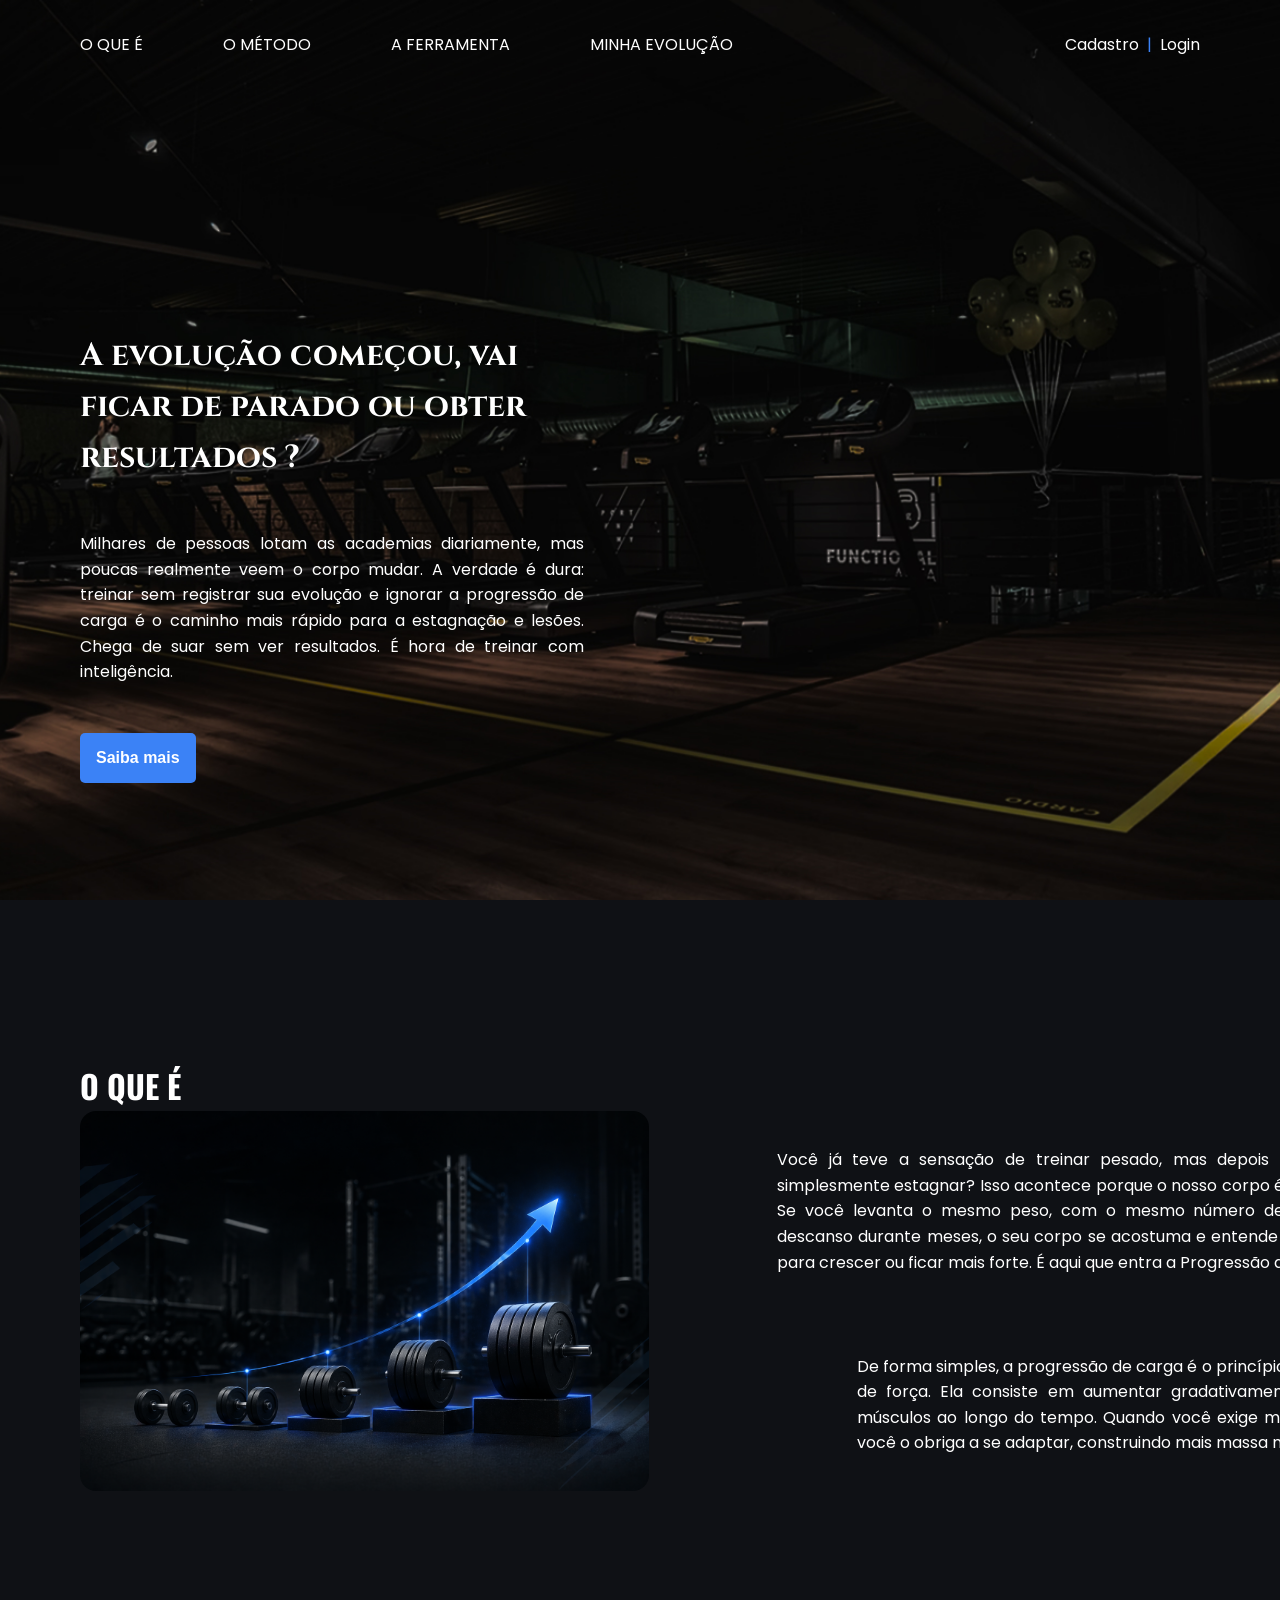
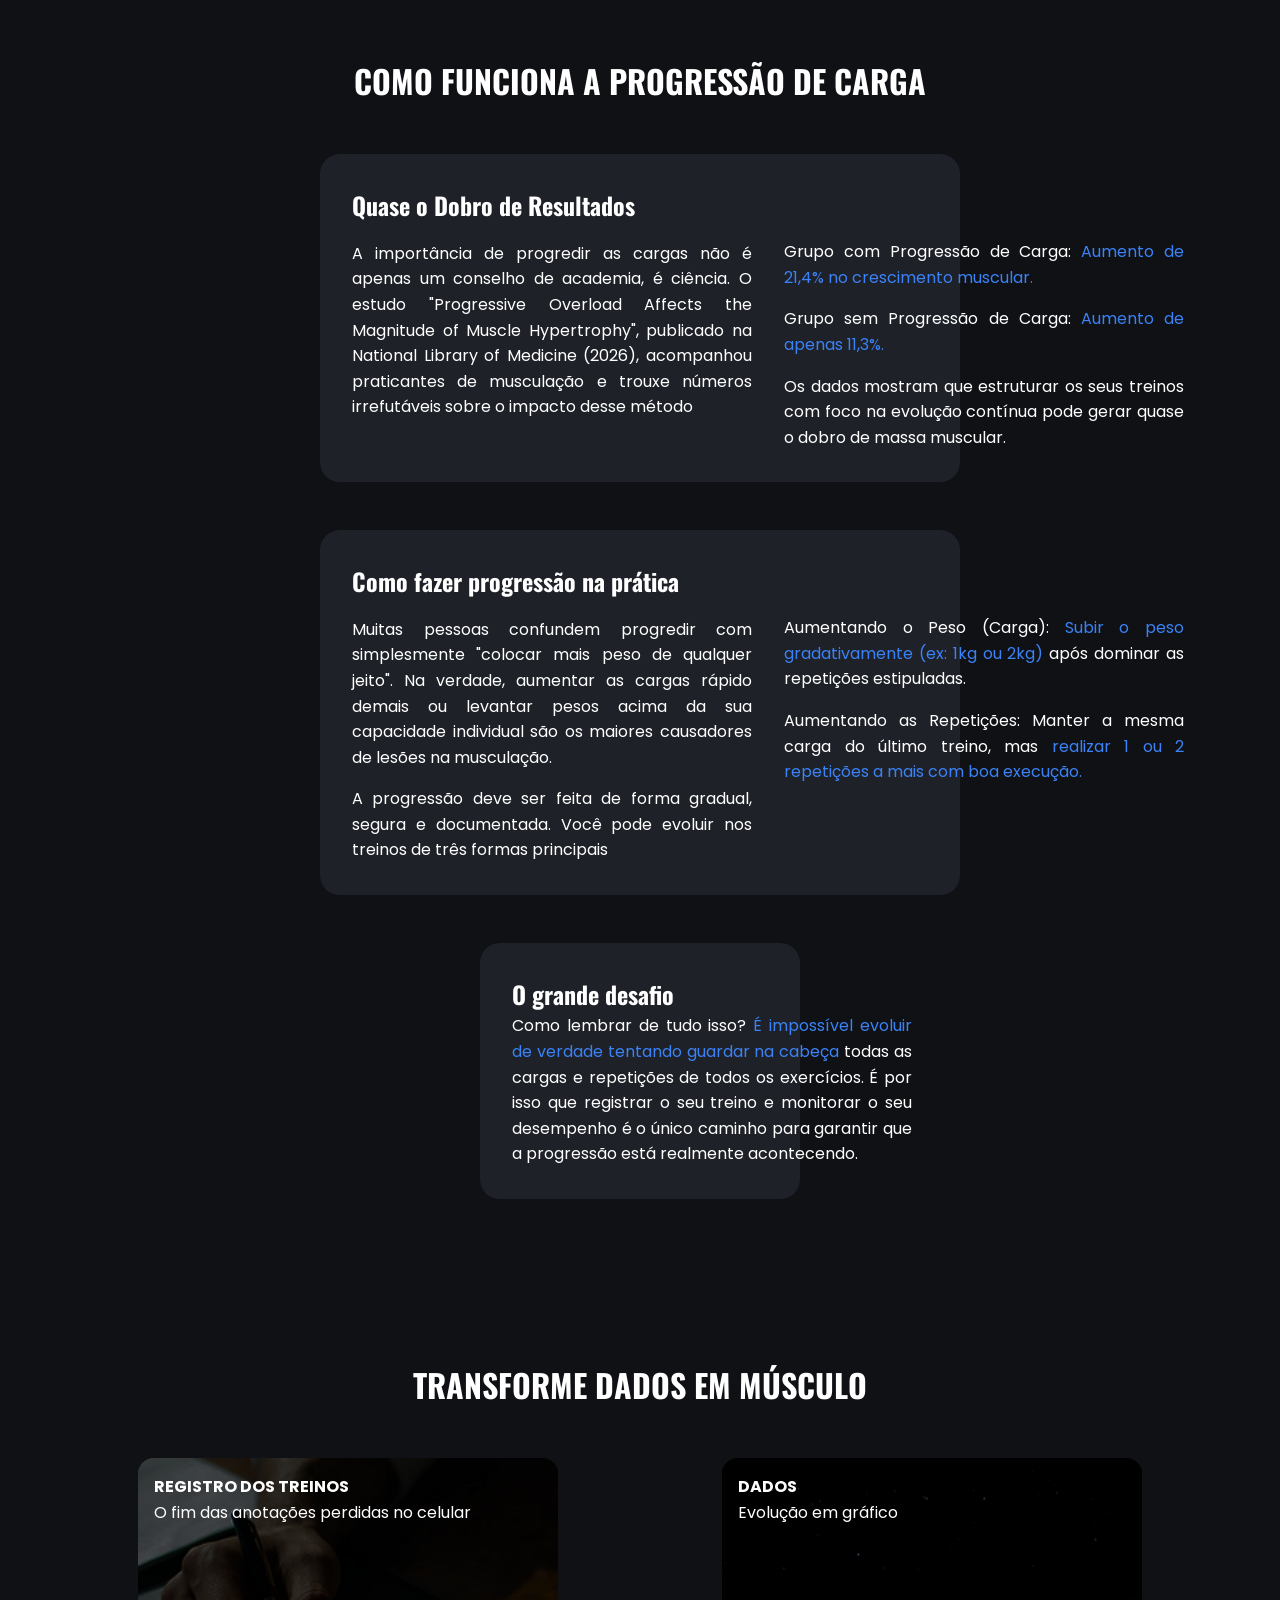
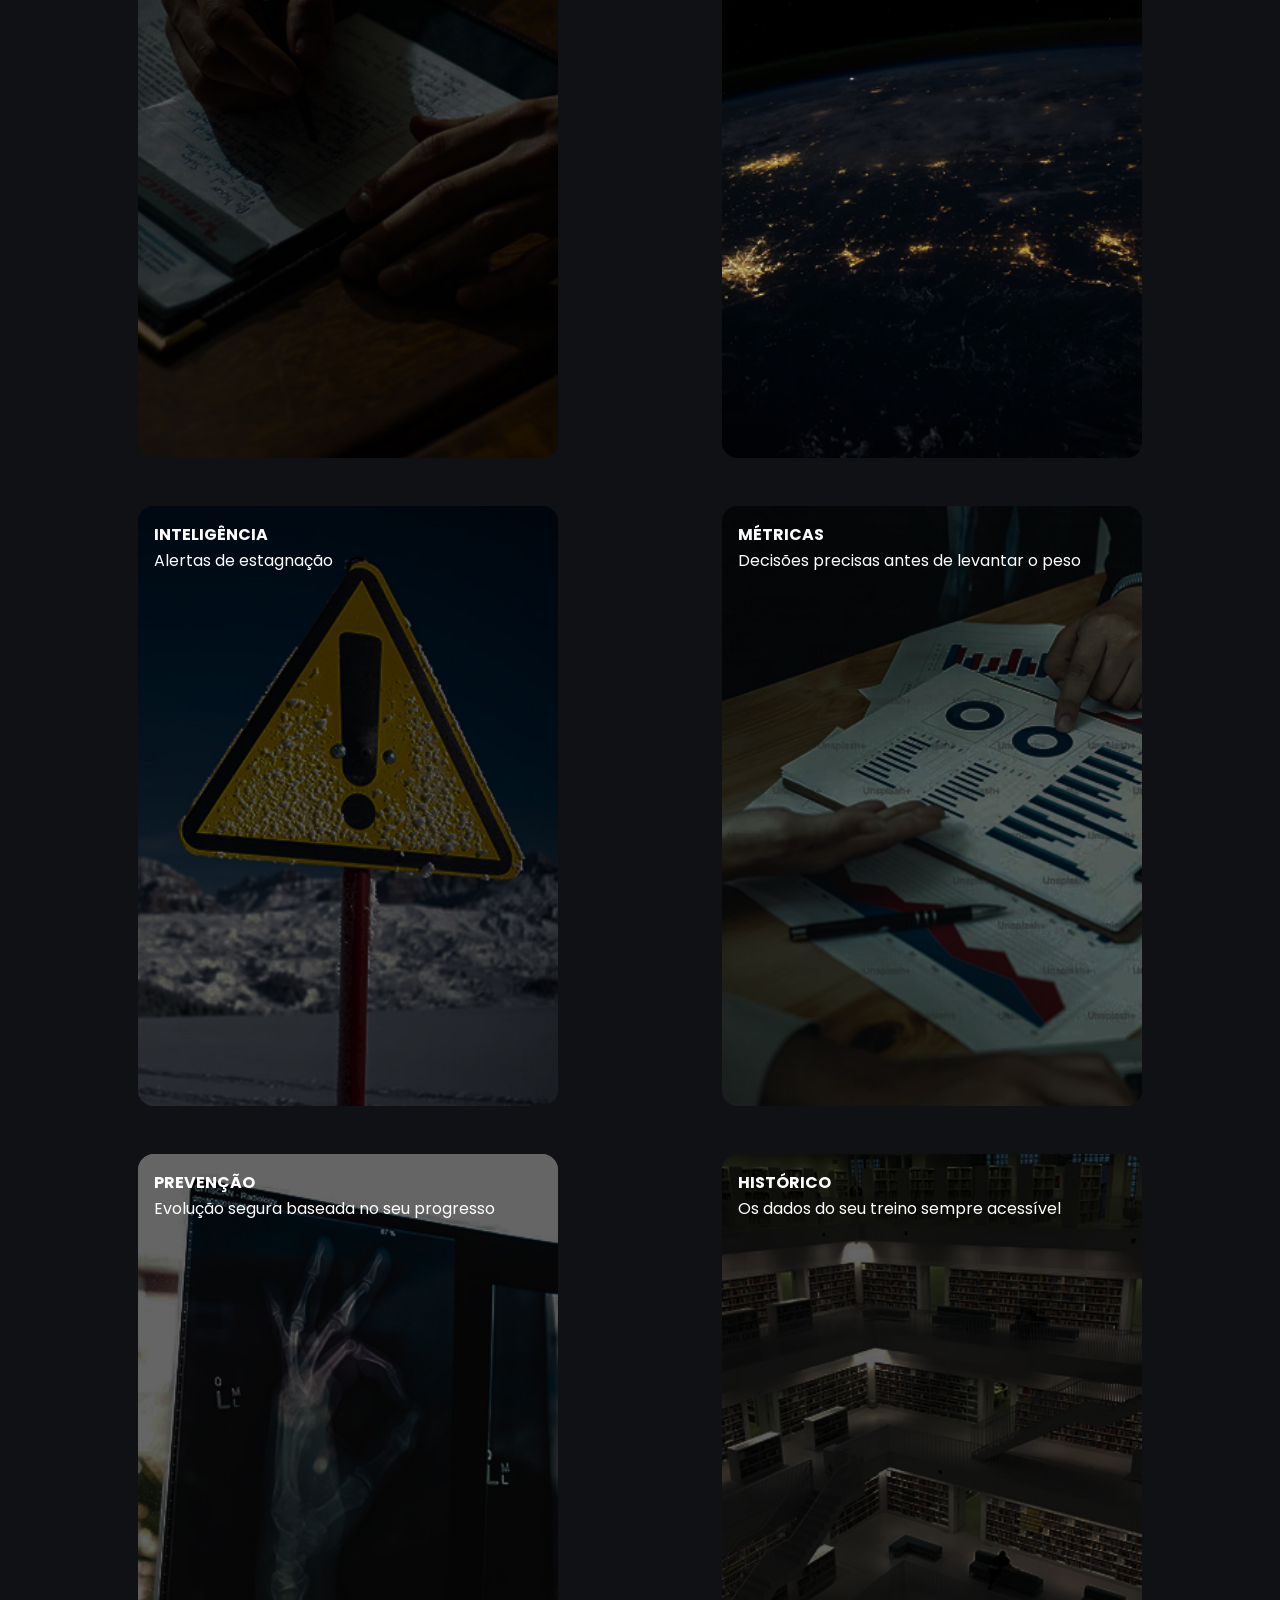
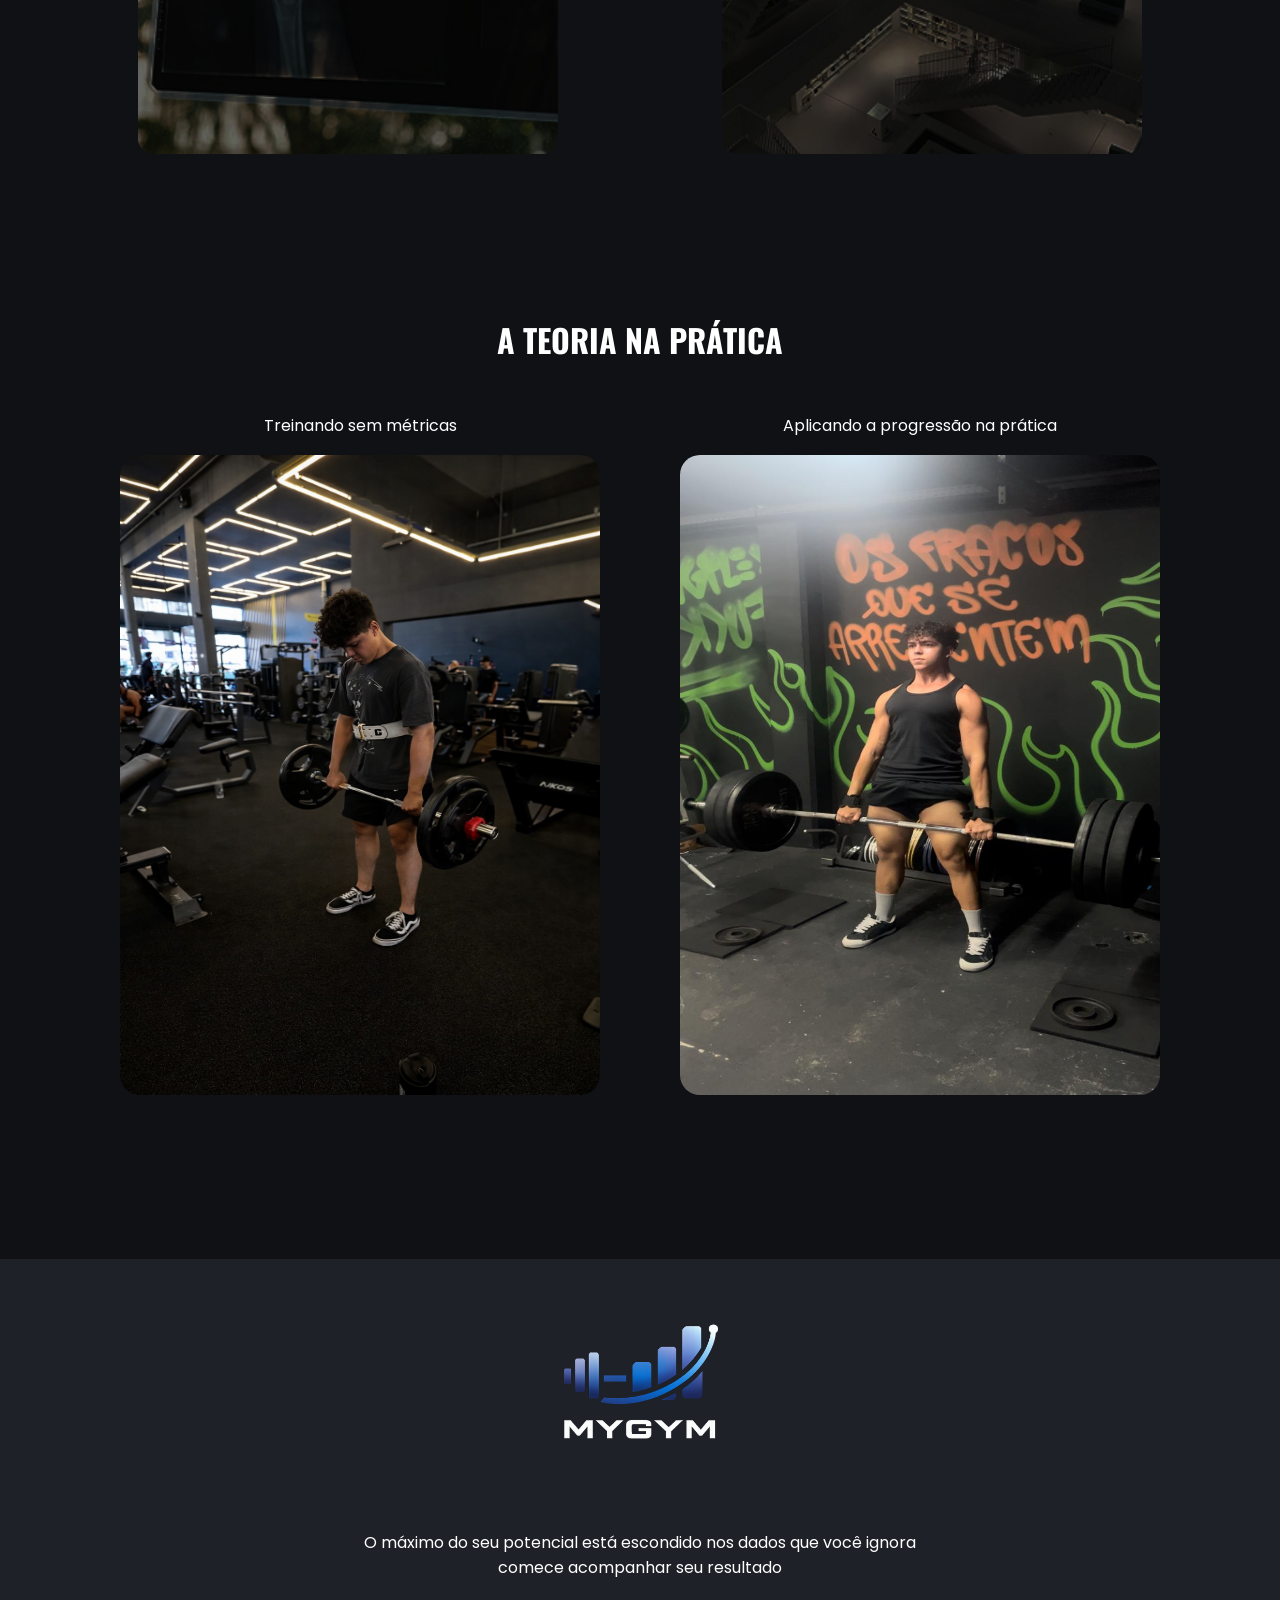
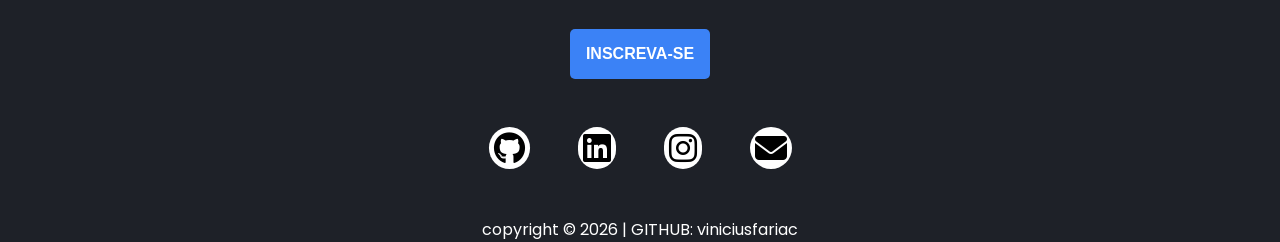
==== public/index.html @ 1f277b71 "feat: adicionando estrutura do back end com login e cadastro funcionando" ====
<!DOCTYPE html>
<html lang="pt-br">

<head>
    <!-- Meta -->
    <meta charset="UTF-8"> <!--UTF-8 utilizado para codificação de caracteres-->
    <meta name="viewport" content="width=device-width, initial-scale=1.0"> <!--Responsividade-->

    <!-- Adicionados para gerenciar meta dados da página HTML -->
    <!-- Descrição para o motor de busca -->
    <meta name="description" content="Site para registro de progressão de carga voltado para praticantes de academia">

    <!-- Força navegador emular utilizando o motor mais moderno possível -->
    <meta http-equiv="X-UA-Compatible" content="ie=edge">
    <!--Palavras chaves para o site ser encontrado-->
    <meta name="keywords" content="academia, gym, myGym, progressão de carga, ">
    <!-- Titúlo do site -->
    <title>My Gym</title>

    <!-- Style CSS -->
    <link rel="stylesheet" href="css/global.css">
    <link rel="stylesheet" href="css/index.css">

    <!-- CDN AWESOME -->
    <link rel="stylesheet" href="https://cdnjs.cloudflare.com/ajax/libs/font-awesome/6.5.0/css/all.min.css"
        crossorigin="anonymous" referrerpolicy="no-referrer" />
</head>

<body>
    <div class="container_hero">
        <header>
            <nav>
                <ul class="menu_item">
                    <li class="list_item"> <a href="#article_what">O que é</a></li>
                    <li class="list_item"><a href="#section_progression">O método</a></li>
                    <li class="list_item"><a href="#section_tool">A ferramenta</a></li>
                    <li class="list_item"><a href="#section_evolution">Minha evolução</a></li>
                </ul>
                <ul class="menu_item menu_login">
                    <li class="list_item"><a href="register.html">Cadastro</a></li>
                    <li class="list_item highlight_color">|</li>
                    <li class="list_item"><a href="login.html">Login</a></li>
                </ul>
            </nav>
        </header>

        <section class="content_hero">
            <h1 class="title_hero">A evolução começou, vai ficar de parado ou obter resultados ?</h1>
            <p class="text_hero">Milhares de pessoas lotam as academias diariamente, mas poucas realmente veem o
                corpo mudar. A verdade é dura: treinar sem registrar sua evolução e ignorar a progressão de carga é
                o caminho mais rápido para a estagnação e lesões. Chega de suar sem ver resultados. É hora de
                treinar com inteligência.</p>
            <div>
                <button class="button">Saiba mais</button>
            </div>
        </section>
    </div>

    <main>
        <article class="container_what" id="article_what">
            <div>
                <h1>O QUE É</h1>
                <figure>
                    <img src="assets/imagem_progressa_peso.png" title="Progressão de carga"
                        alt="Anilhas aumentando o peso">
                </figure>
            </div>

            <section class="section_what">
                <p>Você já teve a sensação de treinar pesado, mas depois de algumas semanas o seu corpo simplesmente
                    estagnar? Isso acontece porque o nosso corpo é uma máquina de adaptação incrível. Se você levanta o
                    mesmo peso, com o mesmo número de repetições e o mesmo tempo de descanso durante meses, o seu corpo
                    se acostuma e entende que não precisa mais gastar energia para crescer ou ficar mais forte. É aqui
                    que entra a Progressão de Carga.</p>

                <p>De forma simples, a progressão de carga é o princípio fundamental da musculação e do treinamento de
                    força. Ela consiste em aumentar gradativamente o estímulo e o desafio imposto aos seus músculos ao
                    longo do tempo. Quando você exige mais do seu corpo do que ele está acostumado, você o obriga a se
                    adaptar, construindo mais massa muscular e ganhando mais força.</p>
            </section>
        </article>

        <article class="container_progression" id="section_progression">
            <h1>COMO FUNCIONA A PROGRESSÃO DE CARGA</h1>
            <section class="card_progression">
                <div class="content_progression">
                    <h2>Quase o Dobro de Resultados</h2>
                    <p>A importância de progredir as cargas não é apenas um conselho de academia, é ciência. O estudo
                        "Progressive Overload Affects the Magnitude of Muscle Hypertrophy", publicado na National
                        Library of Medicine (2026), acompanhou praticantes de musculação e trouxe números irrefutáveis
                        sobre o impacto desse método</p>
                </div>
                <div class="content_progression_response">
                    <p>Grupo com Progressão de Carga: <span class="highlight_color">Aumento de 21,4% no crescimento
                            muscular.</span></p>
                    <p>Grupo sem Progressão de Carga: <span class="highlight_color">Aumento de apenas 11,3%.</span></p>
                    <p>Os dados mostram que estruturar os seus treinos com foco na evolução contínua pode gerar quase o
                        dobro de massa muscular.</p>
                </div>
            </section>
            <section class="card_progression">
                <div class="content_progression">
                    <h2>Como fazer progressão na prática</h2>
                    <p>Muitas pessoas confundem progredir com simplesmente "colocar mais peso de qualquer jeito". Na
                        verdade, aumentar as cargas rápido demais ou levantar pesos acima da sua capacidade individual
                        são os maiores causadores de lesões na musculação.</p>
                    <p>A progressão deve ser feita de forma gradual, segura e documentada. Você pode evoluir nos treinos
                        de três formas principais</p>
                </div>
                <div class="content_progression_response">
                    <p>Aumentando o Peso (Carga): <span class="highlight_color">Subir o peso gradativamente (ex: 1kg ou
                            2kg) </span>após dominar
                        as repetições estipuladas.</p>
                    <p>Aumentando as Repetições: Manter a mesma carga do último treino, mas <span
                            class="highlight_color">realizar 1 ou 2
                            repetições a mais com boa execução.</span></p>
                </div>
            </section>
            <section class="card_progression card_progression_less">
                <div>
                    <h2>O grande desafio</h2>
                    <p>Como lembrar de tudo isso? <span class="highlight_color">É impossível evoluir de verdade tentando
                            guardar na cabeça</span> todas as cargas e repetições de todos os exercícios. É por isso que
                        registrar o seu treino e monitorar o seu desempenho é o único caminho para garantir que a
                        progressão está realmente acontecendo.</p>
                </div>
            </section>
        </article>

        <article class="container_tool" id="section_tool">
            <h1>TRANSFORME DADOS EM MÚSCULO</h1>
            <div class="container_card_data">
                <div class="card_data register">
                    <div class="content_data">
                        <p class="bolder">REGISTRO DOS TREINOS</p>
                        <p class="context">O fim das anotações perdidas no celular</p>
                        <p class="desc"> Suas anotações de treinos ficam organizadas em um só lugar, sem risco de perder
                            informações importantes. Acesse seu histórico sempre que precisar e acompanhe sua evolução
                            com clareza.</p>
                    </div>
                </div>
                <div class="card_data data">
                    <div class="content_data">
                        <p class="bolder">DADOS</p>
                        <p class="context">Evolução em gráfico</p>
                        <p class="desc"> Transforme seus treinos em dados visuais. Com nossos gráficos de linhas e
                            barras mostraram sua evolução em cargas e repetições, facilitando a identificação de
                            progresso ou estagnação.
                        </p>
                    </div>
                </div>
                <div class="card_data intelligent">
                    <div class="content_data">
                        <p class="bolder">INTELIGÊNCIA</p>
                        <p class="context">Alertas de estagnação</p>
                        <p class="desc">Nosso sistema analisa seu desempenho e identifica semanas que voce não progrediu
                            ou regrediu, gerando alertas quando ocorrer, para voce analisar o motivo daquele desempenho
                        </p>
                    </div>
                </div>
                <div class="card_data metric">
                    <div class="content_data">
                        <p class="bolder">MÉTRICAS</p>
                        <p class="context">Decisões precisas antes de levantar o peso</p>
                        <p class="desc">Acompanhe indicadores importantes do seu treino e tome decisões mais assertivas.
                            Nosso sistema deixa seu desempenho centralizado e as informações claras, possibilidando uma
                            leitura rápida</p>
                    </div>
                </div>
                <div class="card_data prevetion">
                    <div class="content_data">
                        <p class="bolder">PREVENÇÃO</p>
                        <p class="context">Evolução segura baseada no seu progresso
                        </p>
                        <p class="desc">Evite lesões e treinos exagerados com base no seu histórico. Com um sistema
                            visual, voce consegue identificar se consegue ou não realizar aquela carga, sem ficar no
                            achismo de qual o seu peso ideal</p>
                    </div>
                </div>
                <div class="card_data history">
                    <div class="content_data">
                        <p class="bolder">HISTÓRICO</p>
                        <p class="context">Os dados do seu treino sempre acessível</p>
                        <p class="desc">Tenha acesso completo ao seu histórico de treinos a qualquer momento. Consulte
                            sessões anteriores, compare resultados e mantenha consistência na sua evolução.
                        </p>
                    </div>
                </div>
            </div>
        </article>

        <article class="container_evolution" id="section_evolution">
            <h1>A TEORIA NA PRÁTICA</h1>
            <section class="container_evolution_content">
                <div class="content_evolution">
                    <p>Treinando sem métricas</p>
                    <figcaption>
                        <img src="assets/imagem_antes.png" title="Antes da progressão de carga"
                            alt="Imagem antes da progressão de carga">
                    </figcaption>
                </div>
                <div class="content_evolution">
                    <p>Aplicando a progressão na prática</p>
                    <figcaption>
                        <img src="assets/imagem_depois.jpeg" title="Depois da progressão de carga"
                            alt="Imagem depois da progressão de carga">
                    </figcaption>
                </div>
            </section>
        </article>
    </main>

    <footer>
        <figcaption>
            <img src="assets/logo_mygym.png" title="Logo my gym" alt="Logo my gym">
        </figcaption>
        <div class="content_footer">
            <p class="text_footer">O máximo do seu potencial está escondido nos dados que você ignora comece acompanhar
                seu resultado</p>
            <button class="button">INSCREVA-SE</button>
            <ul class="menu_footer">
                <li><a href="https://github.com/viniciusfariac"><i class="fa-brands fa-github"></i></a></li>
                <li><a href="www.linkedin.com/in/vinicius-faria-cerqueira-62347632a"><i
                            class="fa-brands fa-linkedin"></i></a></li>
                <li><a href="https://instagram.com/v_f4ria"><i class="fa-brands fa-instagram"></i></a></li>
                <li><a href="mailto:vfariacerqueira@gmail.com"><i class="fa-solid fa-envelope"></i></a></li>
            </ul>
            <p>copyright © 2026 | GITHUB: viniciusfariac</p>
        </div>
    </footer>
</body>

</html>
---- public/css/global.css ----
/* Importando as fontes utilizadas no site */
@import url('https://fonts.googleapis.com/css2?family=Montserrat:ital,wght@0,100..900;1,100..900&display=swap');
@import url('https://fonts.googleapis.com/css2?family=Montserrat:ital,wght@0,100..900;1,100..900&family=Oswald:wght@200..700&display=swap');
@import url('https://fonts.googleapis.com/css2?family=Cinzel:wght@400..900&family=Montserrat:ital,wght@0,100..900;1,100..900&family=Oswald:wght@200..700&display=swap');
@import url('https://fonts.googleapis.com/css2?family=Cinzel:wght@400..900&family=Montserrat:ital,wght@0,100..900;1,100..900&family=Oswald:wght@200..700&family=Poppins:ital,wght@0,100;0,200;0,300;0,400;0,500;0,600;0,700;0,800;0,900;1,100;1,200;1,300;1,400;1,500;1,600;1,700;1,800;1,900&display=swap');


/* Colocando as variáveis de cores */
:root {
    --bg-primary: #0F1115;
    --bg-secondary: #1E2128;
    --highlight-color: #3B82F6;
    --highlight-color-hover: #60A5FA;
    --text-dark: #FFF
}

* {
    margin: 0;
    padding: 0;
    list-style-type: none;
    text-decoration: none;
    box-sizing: border-box;
}

/* Estilização html */
html {
    transition: 1s;
    scroll-behavior: smooth;
}

/* Estilizando cor de fundo do body */
body {
    background-color: var(--bg-primary);
}

/* Estilizando cor do texto */
h1,
p,
li,
a,
h2,
label,
img[alt] {
    color: var(--text-dark);
    line-height: 1.6;
}

/* Estilizando tamanho da fonte, alinhamento e qual fonte será utilizada no pagrafo e lista */
p,
li {
    text-align: justify;
    font-size: 1rem;
    font-family: poppins, Arial, Helvetica, sans-serif;
}


/* Estilizando tamanho da fonte e familia do h1 */
h1 {
    font-size: 2rem;
    font-family: oswald, Arial, Helvetica, sans-serif;
    font-weight: bold;
}

/* Estilizando o h2 */
h2 {
    font-size: 1.5rem;
    font-family: oswald, Arial, Helvetica, sans-serif;
    font-weight: bold;
}

/* Transição para troca de cor */
a {
    transition: 0.5s;
}

/* Cor quando o usuário passar o mouse e transição para troca de cor */
a:hover {
    transition: 0.5s;
    color: var(--highlight-color-hover);
}

/* bolder */
.bolder {
    font-weight: bolder;
}

/* Button padrão */
.button {
    background-color: var(--highlight-color);
    color: var(--text-dark);
    border: none;
    border-radius: 5px;
    padding: 1rem;
    font-weight: bold;
    font-size: 1rem;
    transition: 0.5s;
    cursor: pointer;
}

/* Estilização hover button */
.button:hover {
    background-color: var(--highlight-color-hover);
    transition: 0.5s;
}


/* Estilização das cores destaque */
.highlight_color {
    color: var(--highlight-color);
}
---- public/css/index.css ----
/* Importando as fontes utilizadas no site */
@import url('https://fonts.googleapis.com/css2?family=Montserrat:ital,wght@0,100..900;1,100..900&display=swap');
@import url('https://fonts.googleapis.com/css2?family=Montserrat:ital,wght@0,100..900;1,100..900&family=Oswald:wght@200..700&display=swap');
@import url('https://fonts.googleapis.com/css2?family=Cinzel:wght@400..900&family=Montserrat:ital,wght@0,100..900;1,100..900&family=Oswald:wght@200..700&display=swap');
@import url('https://fonts.googleapis.com/css2?family=Cinzel:wght@400..900&family=Montserrat:ital,wght@0,100..900;1,100..900&family=Oswald:wght@200..700&family=Poppins:ital,wght@0,100;0,200;0,300;0,400;0,500;0,600;0,700;0,800;0,900;1,100;1,200;1,300;1,400;1,500;1,600;1,700;1,800;1,900&display=swap');

/* Colocando as variáveis de cores */
:root {
    --bg-primary: #0F1115;
    --bg-secondary: #1E2128;
    --highlight-color: #3B82F6;
    --highlight-color-hover: #60A5FA;
    --text-dark: #FFF
}

/* Centralizando h1 */
.container_tool h1,
.container_evolution h1 {
    text-align: center;
}

/* Estilizando familida da fonte do titulo de destaque */
.title_hero {
    font-family: cinzel, Arial, Helvetica, sans-serif;
}

/* Margin padrão */
nav,
.content_hero,
.container_what,
.container_tool,
.container_evolution {
    margin: 0 5rem;
}


/* Começo das estilizações por body */

/* Estilização container hero */
.container_hero {
    height: 100vh;
    width: 100%;
    background-image: url('../assets/gym_hero.jpg');
    background-size: cover;
    background-position: center;
    background-repeat: no-repeat;
    display: flex;
    flex-direction: column;
    gap: 15rem;
    margin-bottom: 10rem;
}

/* Estilização da nav bar */
nav {
    display: flex;
    justify-content: space-between;
    padding: 2rem 0;
}

/* Estilização dos itens do menu da nav bar */
.menu_item {
    display: flex;
    justify-content: space-around;
    gap: 5rem;
    text-transform: uppercase;
}

/* Estilização do login */
.menu_login {
    gap: 0.5rem;
    text-transform: none;
}

/* Conteudo da hero, texto contextualizando */
.content_hero {
    display: flex;
    flex-direction: column;
    gap: 1rem;
    width: 31.5rem;
    gap: 3rem;
}

/* Estilização do main */
main {
    display: flex;
    flex-direction: column;
    gap: 10rem;
}


/* Começo da estilização da seção O que é */

/* Estilização do container o que é */
.container_what {
    display: flex;
    gap: 3rem;
}

/* Seção do o que é, onde contém os textos */
.section_what {
    display: flex;
    flex-direction: column;
    justify-content: space-around;
    align-items: center;
    margin-top: 3rem;
}

/* Limitando largura dos textos */
.section_what p {
    width: 50rem;
}

/* Margin no ultimo p */
.section_what p:last-child {
    margin-left: 10rem;
}

/* Configuração da imagem */
.container_what img {
    width: 569px;
    height: 380px;
    border-radius: 1rem;
}

/* Começo da seção como funciona a progressão de carga */
.container_progression {
    display: flex;
    flex-direction: column;
    gap: 3rem;
    justify-content: center;
    align-items: center;
}

/* Cards explicando a progressão */
.card_progression {
    background-color: var(--bg-secondary);
    padding: 2rem;
    width: 50%;
    border-radius: 20px;
    display: flex;
    gap: 2rem;
}


/* Conteúdo dos cards separado */
.content_progression_response,
.content_progression {
    display: flex;
    flex-direction: column;
    gap: 1rem;
}


/* Card menor */
.card_progression_less {
    width: 25%;
}

/* Largura do texto */
.card_progression p {
    width: 400px;
}

/* Margin da resposta, essa é para nivelar os textos */
.content_progression_response {
    margin-top: 3.3rem;
}


/* Container da parte falando sobre a ferramenta, 
engloba container dos cards e h1 */
.container_tool {
    display: flex;
    flex-direction: column;
    gap: 3rem;
    justify-content: center;
}

/* Container que cabe apenas os cards*/
.container_card_data {
    display: flex;
    flex-wrap: wrap;
    justify-content: space-around;
    align-items: center;
    gap: 3rem;
}

/* Colocando imagens de cada card */
.register {
    background-image: url('../assets/register.jpg');
}

.data {
    background-image: url('../assets/data.jpg');
}

.intelligent {
    background-image: url('../assets/alert.jpg');
}

.metric {
    background-image: url('../assets/kpi.jpg');
}

.prevetion {
    background-image: url('../assets/prevetion.jpg');
}

.history {
    background-image: url('../assets/history.jpg');
}

/* Ajustando a imagem do card,
altura, largura do card, borda arredondada,
overflow hidden para não vazar o blur e a imagem dar zoom futuramente*/
.card_data {
    position: relative;
    width: 420px;
    height: 600px;
    background-size: cover;
    background-position: center;
    border-radius: 1rem;
    overflow: hidden;
    padding: 1rem;
}

/* Criando pseudo elemento para ser o blur,
posição absoluta, posiciona em cima do card_data
transição para a animação 
inset diz que tem um elemento ali e que ele prenche todo o espaço
background inherit fala para pegar o background do card_data, como a imagem, cover, center*/
.card_data::before {
    content: "";
    position: absolute;
    inset: 0;
    background: inherit;
    filter: blur(0px);
    transition: 1s;
}

/* Conteúdo do card */
.content_data {
    position: relative;
    transition: 0.5s;
    color: white;
}

/* Adicionando quando passa o mouse: 
efeito de desfoque (blur),
escurecendo a foto para facilitar leitura,
aumentando a escada da foto, efeito de zoom da imagem por conta do overflow hidden*/
.card_data:hover::before {
    filter: blur(8px) brightness(0.5);
    transform: scale(1.1);
}

/* Transição no context para ele não voltar direto */
.card_data .context {
    transition: 1s;
}

/* Tirando o context, efeito de sumindo */
.card_data:hover .context {
    transition: 1s;
    opacity: 0;
}

/* Descrição presente no site, mas não podendo ser vista */
.card_data .desc {
    transition: 1s;
    opacity: 0;
}

/* Descrição podendo ser vista qunado passa o mouse */
.card_data:hover .desc {
    opacity: 1;
    transition: 1s;
}

/* Container da evolução,
engloba h1 e container de conteudo */
.container_evolution {
    display: flex;
    flex-direction: column;
    gap: 3rem;
}

/* Conteudo, imagens e textos */
.container_evolution_content {
    display: flex;
    flex-wrap: wrap;
    justify-content: space-around;
}

/* Separando imagem e texto, 2 box */
.content_evolution {
    display: flex;
    flex-direction: column;
    gap: 1rem;
    align-items: center;
    justify-content: space-around;
}

/* Imagem do conteudo */
.content_evolution img {
    width: 30rem;
    height: 40rem;
    background-position: center;
    border-radius: 20px;
}

/* Inicio do footer */
footer {
    display: flex;
    flex-direction: column;
    background-color: var(--bg-secondary);
    margin-top: 10rem;
    padding: 0 1rem;
    justify-content: center;
    align-items: center;
}

/* Tamanho da imagem */
footer img {
    width: 400px;
}

/* Conteúdo do footer */
.content_footer {
    display: flex;
    flex-direction: column;
    justify-content: center;
    align-items: center;
    gap: 3rem;
}

/* Texto do footer */
.text_footer {
    width: 70%;
    text-align: center;
}

/* menu do footer */
.menu_footer {
    display: flex;
    gap: 3rem;
}

/* Itens do footer */
.menu_footer i {
    font-size: 2rem;
    color: black;
    background-color: #fff;
    padding: 5px;
    border-radius: 5rem;
}
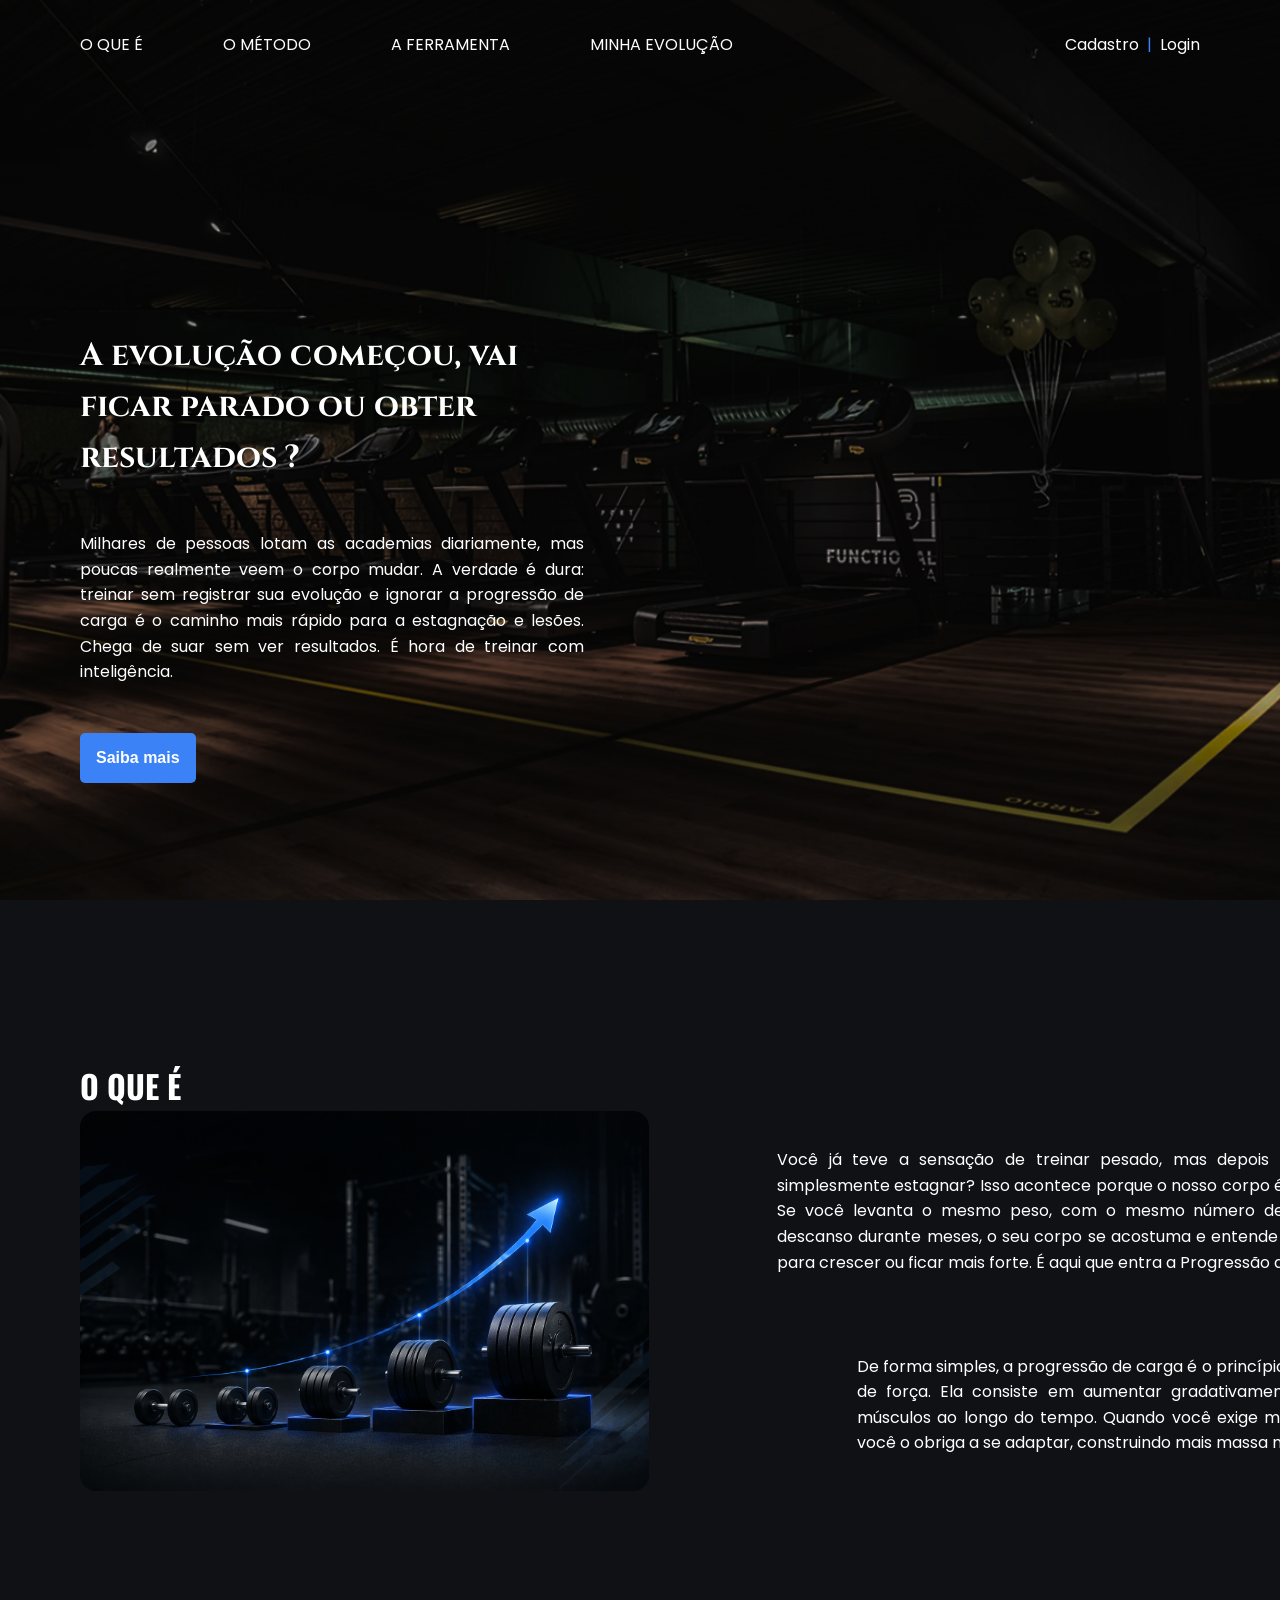
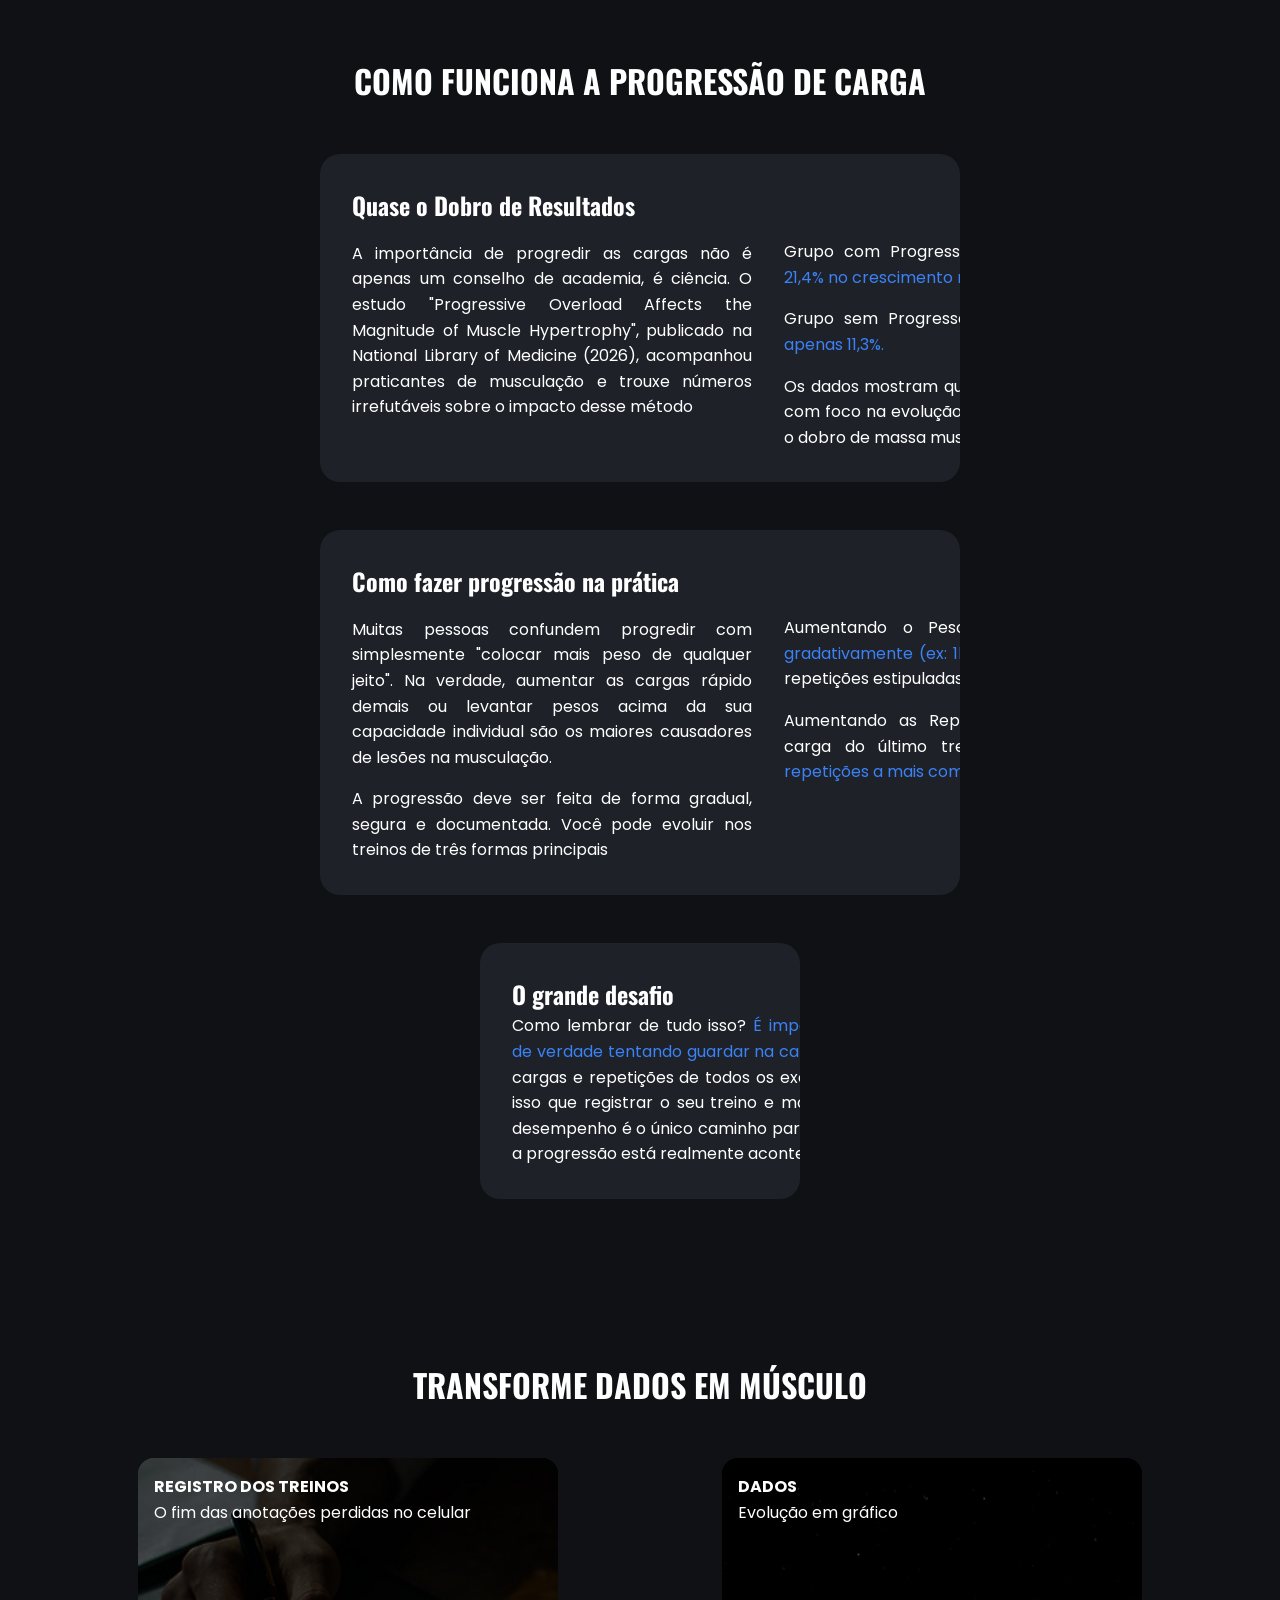
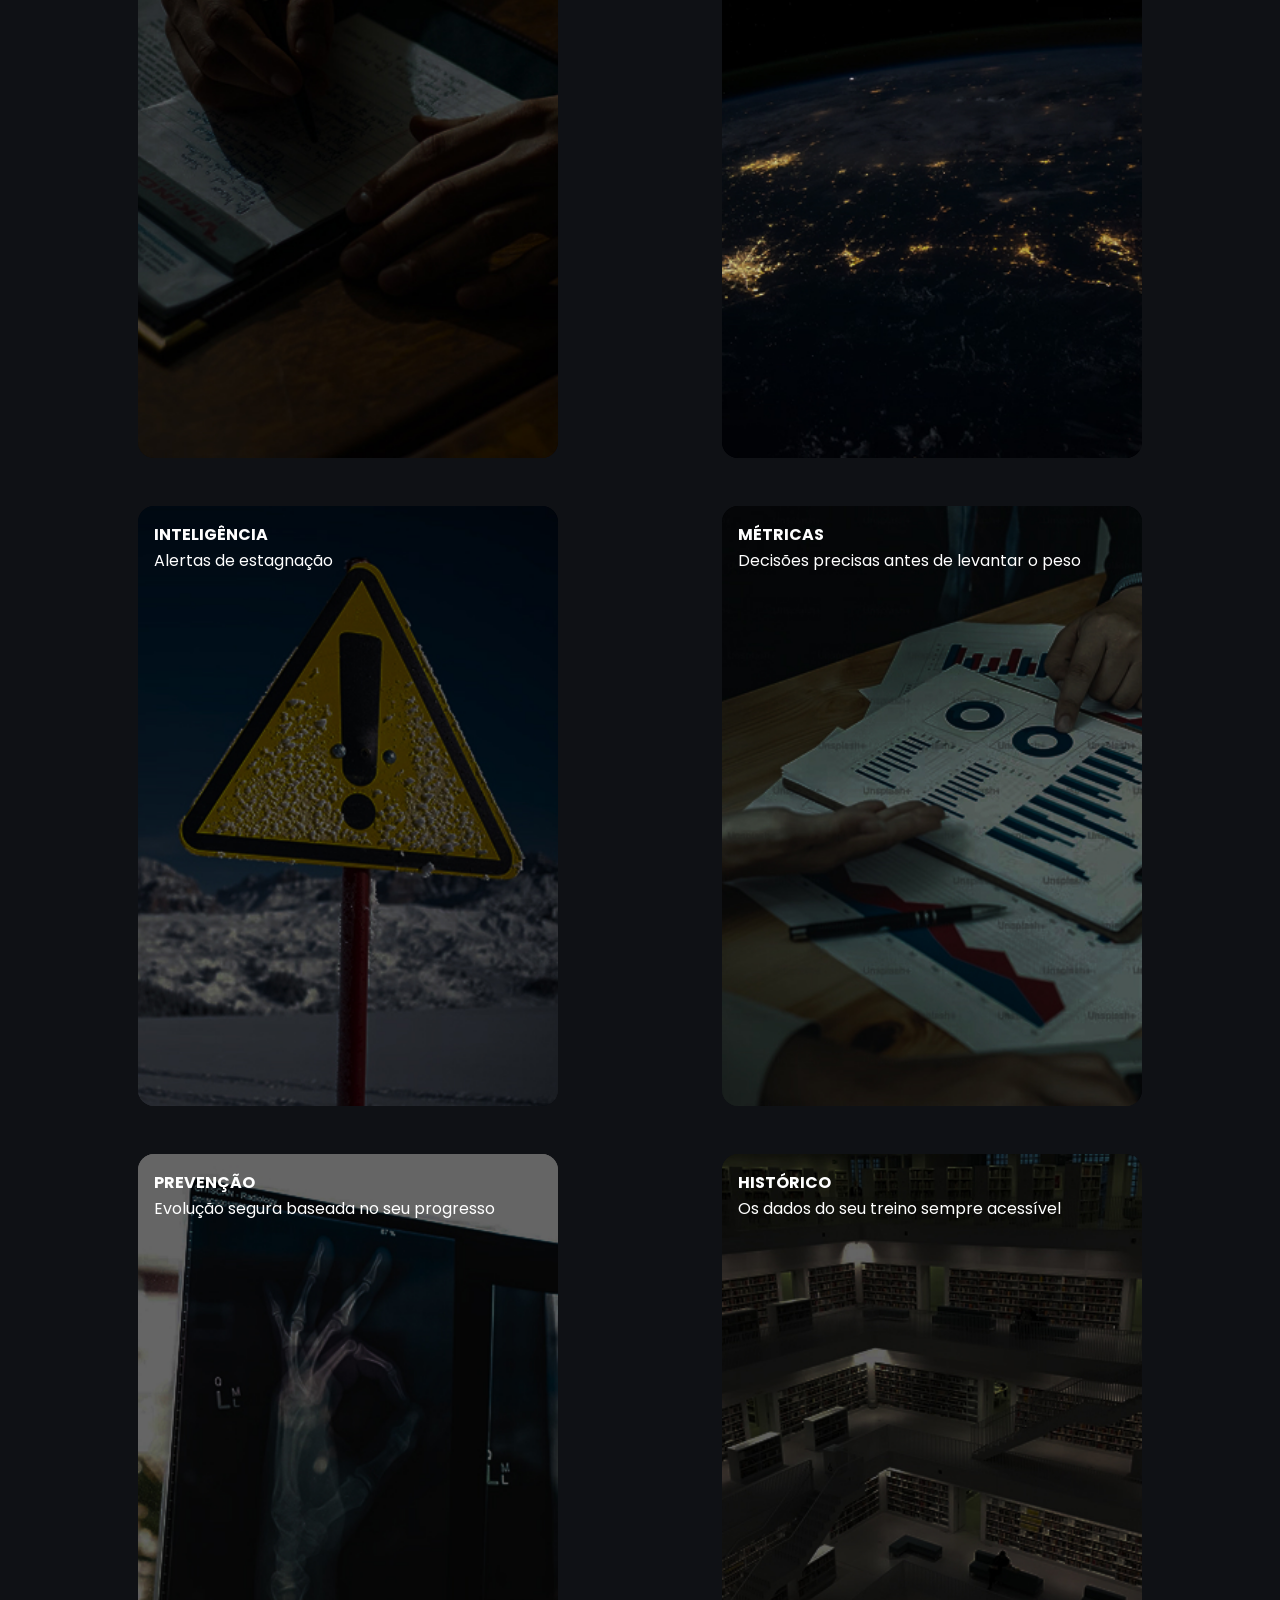
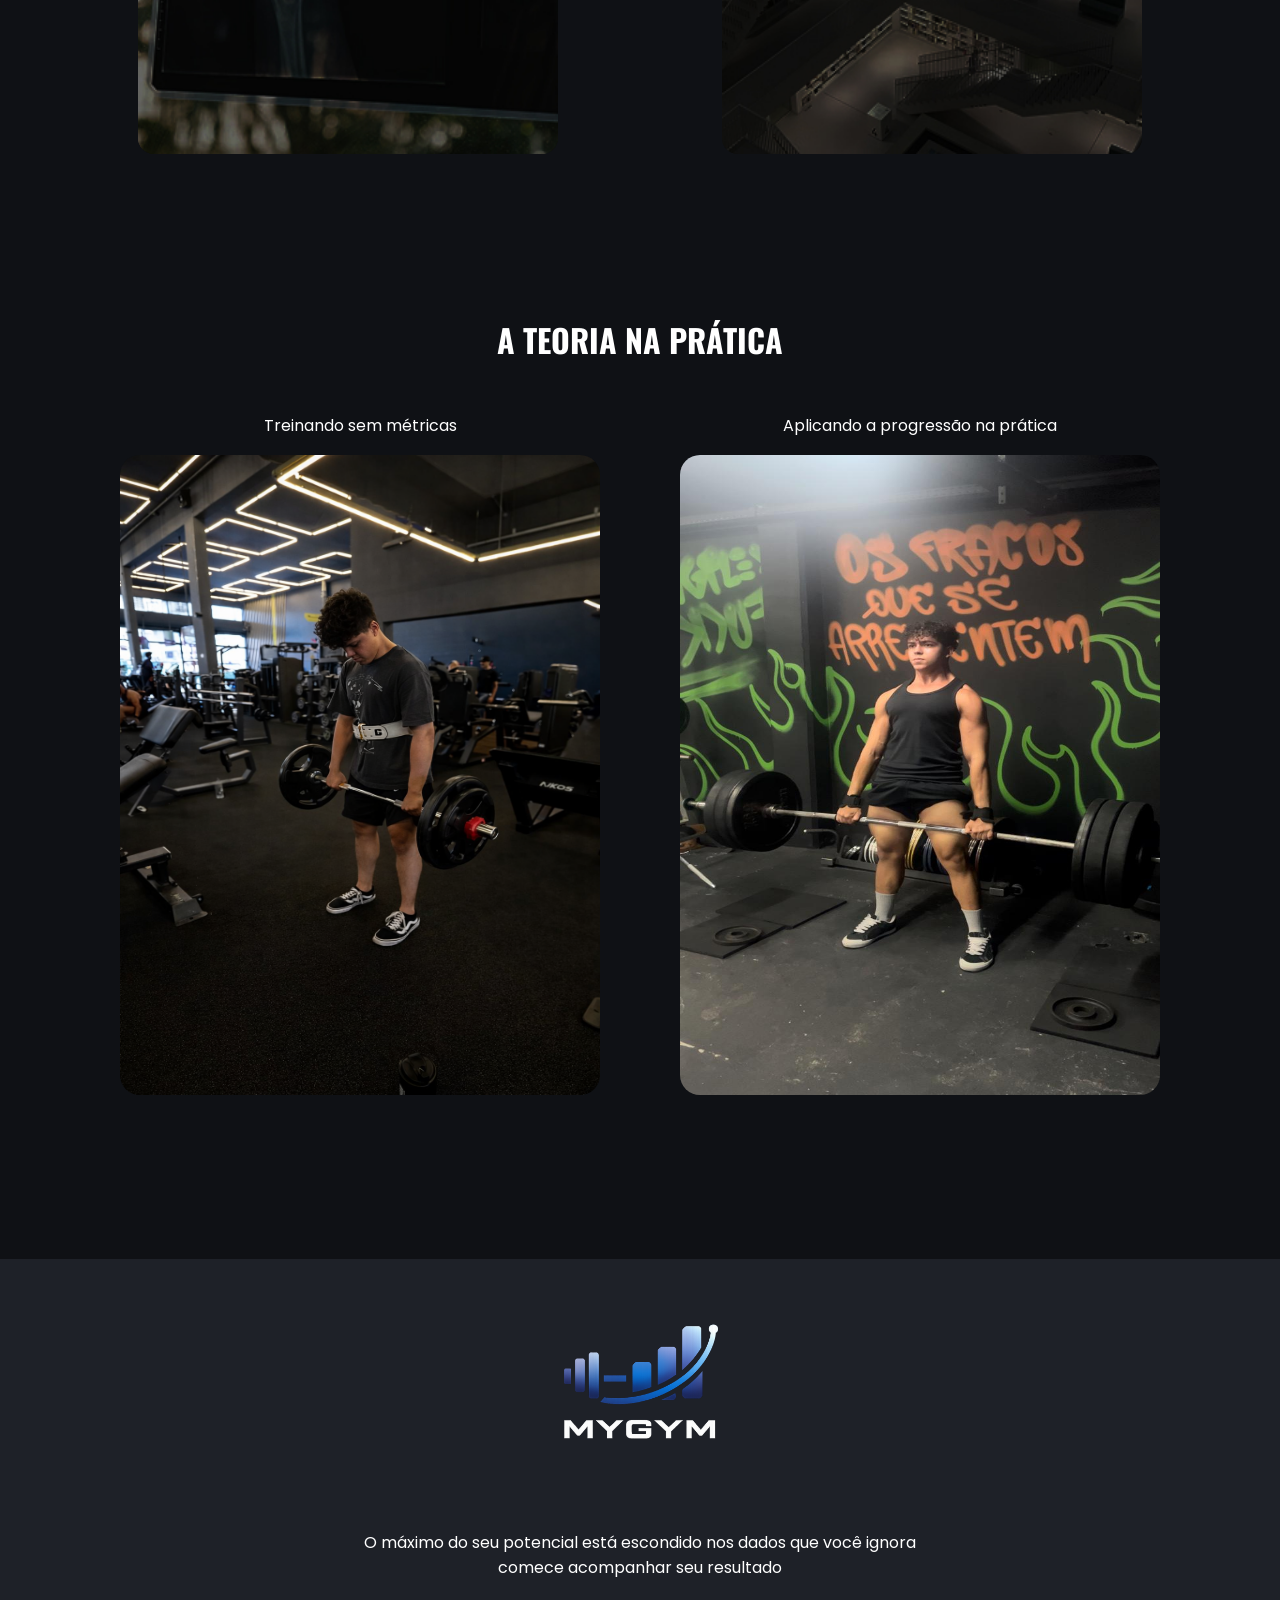
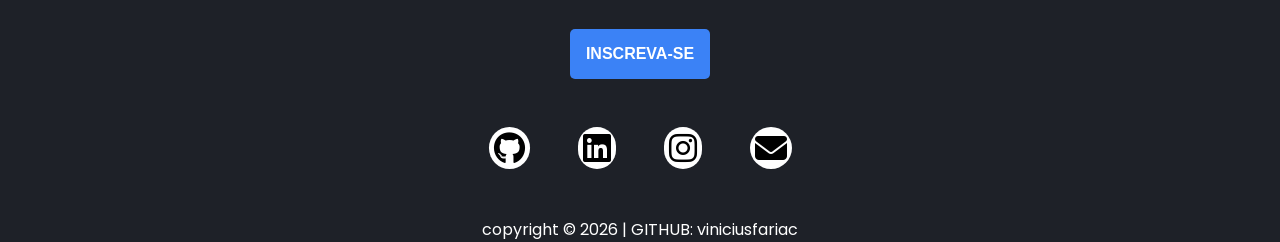
==== commit dd6c1c0f: "feat: adicionando calendário com frequencia no mes" ====
--- a/public/index.html
+++ b/public/index.html
@@ -45,7 +45,7 @@
         </header>
 
         <section class="content_hero">
-            <h1 class="title_hero">A evolução começou, vai ficar de parado ou obter resultados ?</h1>
+            <h1 class="title_hero">A evolução começou, vai ficar parado ou obter resultados ?</h1>
             <p class="text_hero">Milhares de pessoas lotam as academias diariamente, mas poucas realmente veem o
                 corpo mudar. A verdade é dura: treinar sem registrar sua evolução e ignorar a progressão de carga é
                 o caminho mais rápido para a estagnação e lesões. Chega de suar sem ver resultados. É hora de
@@ -81,8 +81,8 @@
         </article>
 
         <article class="container_progression" id="section_progression">
-            <h1>COMO FUNCIONA A PROGRESSÃO DE CARGA</h1>
-            <section class="card_progression">
+            <h1 class="auto_show">COMO FUNCIONA A PROGRESSÃO DE CARGA</h1>
+            <section class="card_progression auto_show_content_right">
                 <div class="content_progression">
                     <h2>Quase o Dobro de Resultados</h2>
                     <p>A importância de progredir as cargas não é apenas um conselho de academia, é ciência. O estudo
@@ -98,7 +98,7 @@
                         dobro de massa muscular.</p>
                 </div>
             </section>
-            <section class="card_progression">
+            <section class="card_progression auto_show_content_left">
                 <div class="content_progression">
                     <h2>Como fazer progressão na prática</h2>
                     <p>Muitas pessoas confundem progredir com simplesmente "colocar mais peso de qualquer jeito". Na
@@ -116,7 +116,7 @@
                             repetições a mais com boa execução.</span></p>
                 </div>
             </section>
-            <section class="card_progression card_progression_less">
+            <section class="card_progression card_progression_less auto_show_content_right">
                 <div>
                     <h2>O grande desafio</h2>
                     <p>Como lembrar de tudo isso? <span class="highlight_color">É impossível evoluir de verdade tentando
@@ -128,9 +128,9 @@
         </article>
 
         <article class="container_tool" id="section_tool">
-            <h1>TRANSFORME DADOS EM MÚSCULO</h1>
+            <h1 class="auto_show">TRANSFORME DADOS EM MÚSCULO</h1>
             <div class="container_card_data">
-                <div class="card_data register">
+                <div class="card_data register auto_show">
                     <div class="content_data">
                         <p class="bolder">REGISTRO DOS TREINOS</p>
                         <p class="context">O fim das anotações perdidas no celular</p>
@@ -139,7 +139,7 @@
                             com clareza.</p>
                     </div>
                 </div>
-                <div class="card_data data">
+                <div class="card_data data auto_show">
                     <div class="content_data">
                         <p class="bolder">DADOS</p>
                         <p class="context">Evolução em gráfico</p>
@@ -149,7 +149,7 @@
                         </p>
                     </div>
                 </div>
-                <div class="card_data intelligent">
+                <div class="card_data auto_show intelligent">
                     <div class="content_data">
                         <p class="bolder">INTELIGÊNCIA</p>
                         <p class="context">Alertas de estagnação</p>
@@ -158,7 +158,7 @@
                         </p>
                     </div>
                 </div>
-                <div class="card_data metric">
+                <div class="card_data auto_show metric">
                     <div class="content_data">
                         <p class="bolder">MÉTRICAS</p>
                         <p class="context">Decisões precisas antes de levantar o peso</p>
@@ -167,7 +167,7 @@
                             leitura rápida</p>
                     </div>
                 </div>
-                <div class="card_data prevetion">
+                <div class="card_data auto_show prevetion">
                     <div class="content_data">
                         <p class="bolder">PREVENÇÃO</p>
                         <p class="context">Evolução segura baseada no seu progresso
@@ -177,7 +177,7 @@
                             achismo de qual o seu peso ideal</p>
                     </div>
                 </div>
-                <div class="card_data history">
+                <div class="card_data auto_show history">
                     <div class="content_data">
                         <p class="bolder">HISTÓRICO</p>
                         <p class="context">Os dados do seu treino sempre acessível</p>
@@ -190,16 +190,16 @@
         </article>
 
         <article class="container_evolution" id="section_evolution">
-            <h1>A TEORIA NA PRÁTICA</h1>
+            <h1 class="auto_show">A TEORIA NA PRÁTICA</h1>
             <section class="container_evolution_content">
-                <div class="content_evolution">
+                <div class="content_evolution show_card_right">
                     <p>Treinando sem métricas</p>
                     <figcaption>
                         <img src="assets/imagem_antes.png" title="Antes da progressão de carga"
                             alt="Imagem antes da progressão de carga">
                     </figcaption>
                 </div>
-                <div class="content_evolution">
+                <div class="content_evolution show_card_left">
                     <p>Aplicando a progressão na prática</p>
                     <figcaption>
                         <img src="assets/imagem_depois.jpeg" title="Depois da progressão de carga"
--- a/public/css/global.css
+++ b/public/css/global.css
@@ -40,14 +40,16 @@
 a,
 h2,
 label,
-img[alt] {
+img[alt],
+span {
     color: var(--text-dark);
     line-height: 1.6;
 }
 
 /* Estilizando tamanho da fonte, alinhamento e qual fonte será utilizada no pagrafo e lista */
 p,
-li {
+li,
+span {
     text-align: justify;
     font-size: 1rem;
     font-family: poppins, Arial, Helvetica, sans-serif;
--- a/public/css/index.css
+++ b/public/css/index.css
@@ -139,6 +139,8 @@
     border-radius: 20px;
     display: flex;
     gap: 2rem;
+    overflow: hidden;
+    overflow-x: hidden;
 }
 
 
@@ -353,4 +355,96 @@
     background-color: #fff;
     padding: 5px;
     border-radius: 5rem;
+}
+
+/* Animações */
+.auto_show {
+    animation: text-appear both;
+    animation-timeline: view();
+    animation-range: entry 10% cover 100vh;
+}
+
+.auto_show_content_right {
+    animation: box-appear-right both;
+    animation-timeline: view();
+    animation-range: entry 5% cover 50vh;
+}
+
+.auto_show_content_left {
+    animation: box-appear-left both;
+    animation-timeline: view();
+    animation-range: entry 5% cover 50vh;
+}
+
+.show_card_left {
+    animation: card-appear-left both;
+    animation-timeline: view();
+    animation-range: entry 20% cover 40%;
+}
+
+.show_card_right {
+    animation: card-appear-right both;
+    animation-timeline: view();
+    animation-range: entry 20% cover 40%;
+}
+
+@keyframes box-appear-right {
+    from {
+        opacity: 0;
+        transform: translateX(400px);
+    }
+
+    to {
+        opacity: 1;
+        transform: translateX(0);
+    }
+}
+
+
+@keyframes box-appear-left {
+    from {
+        opacity: 0;
+        transform: translateX(-400px);
+    }
+
+    to {
+        opacity: 1;
+        transform: translateX(0);
+    }
+}
+
+@keyframes text-appear {
+    from {
+        opacity: 0;
+        transform: translateY(10px) scale(0.5);
+    }
+
+    to {
+        opacity: 1;
+        transform: translateY(0) scale(1);
+    }
+}
+
+@keyframes card-appear-left {
+    from {
+        opacity: 0;
+        transform: translateX(100px);
+    }
+
+    to {
+        opacity: 1;
+        transform: translateY(0);
+    }
+}
+
+@keyframes card-appear-right {
+    from {
+        opacity: 0;
+        transform: translateX(-100px);
+    }
+
+    to {
+        opacity: 1;
+        transform: translateY(0);
+    }
 }
